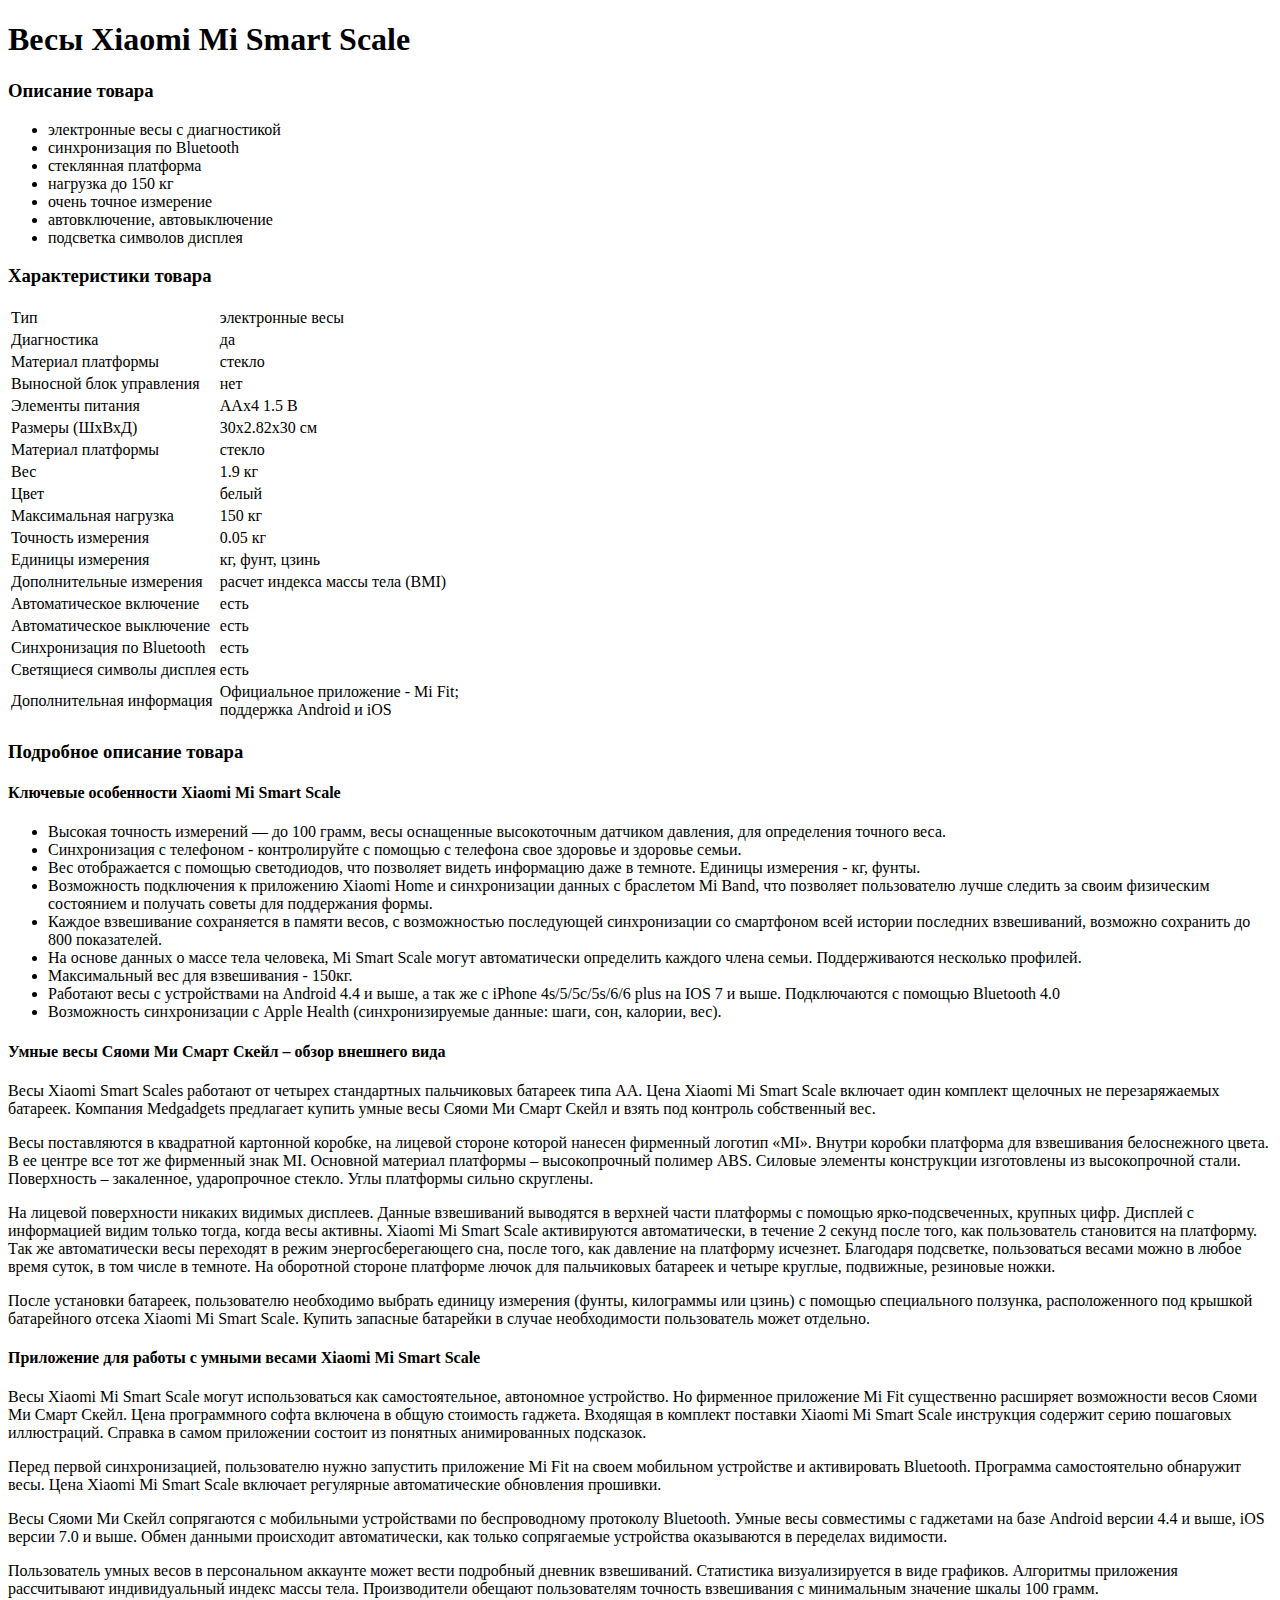
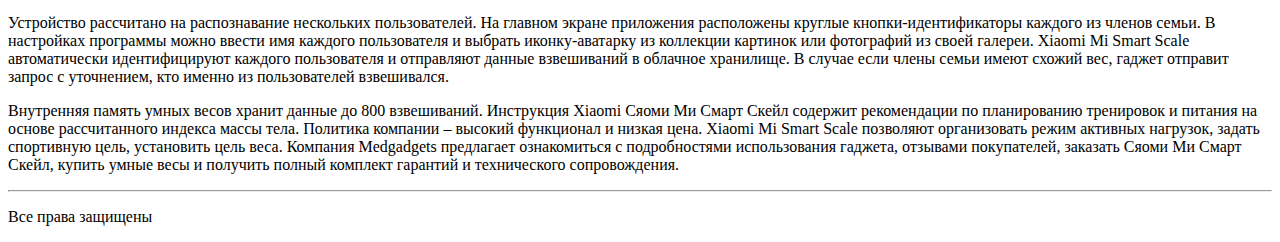
==== AlexanderTugunov/index.html @ 9bcf8fa0 "lesson01 homework - добавлено достаточное для сдачи задание" ====
<!DOCTYPE html>
<html lang="en">

<head>
    <meta charset="UTF-8">
    <title>Весы Xiaomi Mi Smart Scale</title>
</head>

<body>
    <h1>Весы Xiaomi Mi Smart Scale</h1>
    <h3>Описание товара</h3>
    <p>
        <ul>
            <li>электронные весы с диагностикой</li>
            <li>синхронизация по Bluetooth</li>
            <li>стеклянная платформа</li>
            <li>нагрузка до 150 кг</li>
            <li>очень точное измерение</li>
            <li>автовключение, автовыключение</li>
            <li>подсветка символов дисплея</li>
        </ul>
        <h3>Характеристики товара</h3>
        <p>
            <table>
                <tr>
                    <td>Тип</td>
                    <td>электронные весы</td>
                </tr>
                <tr>
                    <td>Диагностика</td>
                    <td>да</td>
                </tr>
                <tr>
                    <td>Материал платформы</td>
                    <td>стекло</td>
                </tr>
                <tr>
                    <td>Выносной блок управления</td>
                    <td>нет</td>
                </tr>
                <tr>
                    <td>Элементы питания</td>
                    <td>AAx4 1.5 В</td>
                </tr>
                <tr>
                    <td>Размеры (ШхВхД)</td>
                    <td>30x2.82x30 см</td>
                </tr>
                <tr>
                    <td>Материал платформы</td>
                    <td>стекло</td>
                </tr>
                <tr>
                    <td>Вес</td>
                    <td>1.9 кг</td>
                </tr>
                <tr>
                    <td>Цвет</td>
                    <td>белый</td>
                </tr>
                <tr>
                    <td>Максимальная нагрузка</td>
                    <td>150 кг</td>
                </tr>
                <tr>
                    <td>Точность измерения</td>
                    <td>0.05 кг</td>
                </tr>
                <tr>
                    <td>Единицы измерения</td>
                    <td>кг, фунт, цзинь</td>
                </tr>
                <tr>
                    <td>Дополнительные измерения</td>
                    <td>расчет индекса массы тела (BMI)</td>
                </tr>
                <tr>
                    <td>Автоматическое включение</td>
                    <td>есть</td>
                </tr>
                <tr>
                    <td>Автоматическое выключение</td>
                    <td>есть</td>
                </tr>
                <tr>
                    <td>Синхронизация по Bluetooth</td>
                    <td>есть</td>
                </tr>
                 <tr>
                    <td>Светящиеся символы дисплея</td>
                    <td>есть</td>
                </tr>
                <tr>
                    <td>Дополнительная информация</td>
                    <td>Официальное приложение - Mi Fit;<br> поддержка Android и iOS</td>
                </tr>




            </table>

            <h3>Подробное описание товара</h3>
            <h4>Ключевые особенности Xiaomi Mi Smart Scale</h4>
            <p>
                <ul>
                    <li>Высокая точность измерений — до 100 грамм, весы оснащенные высокоточным датчиком давления, для определения точного веса.</li>
                    <li>Синхронизация с телефоном - контролируйте с помощью с телефона свое здоровье и здоровье семьи. </li>
                    <li>Вес отображается с помощью светодиодов, что позволяет видеть информацию даже в темноте. Единицы измерения - кг, фунты.</li>
                    <li>Возможность подключения к приложению Xiaomi Home и синхронизации данных с браслетом Mi Band, что позволяет пользователю лучше следить за своим физическим состоянием и получать советы для поддержания формы.</li>
                    <li>Каждое взвешивание сохраняется в памяти весов, с возможностью последующей синхронизации со смартфоном всей истории последних взвешиваний, возможно сохранить до 800 показателей.</li>
                    <li>На основе данных о массе тела человека, Mi Smart Scale могут автоматически определить каждого члена семьи. Поддерживаются несколько профилей.</li>
                    <li>Максимальный вес для взвешивания - 150кг.</li>
                    <li>Работают весы с устройствами на Android 4.4 и выше, а так же с iPhone 4s/5/5c/5s/6/6 plus на IOS 7 и выше. Подключаются с помощью Bluetooth 4.0</li>
                    <li>Возможность синхронизации с Apple Health (синхронизируемые данные: шаги, сон, калории, вес).</li>
                </ul>
            </p>
            <h4>Умные весы Сяоми Ми Смарт Скейл – обзор внешнего вида</h4>
            <p>Весы Xiaomi Smart Scales работают от четырех стандартных пальчиковых батареек типа АА. Цена Xiaomi Mi Smart Scale включает один комплект щелочных не перезаряжаемых батареек. Компания Medgadgets предлагает купить умные весы Сяоми Ми Смарт Скейл и взять под контроль собственный вес.</p>

            <p>Весы поставляются в квадратной картонной коробке, на лицевой стороне которой нанесен фирменный логотип «MI». Внутри коробки платформа для взвешивания белоснежного цвета. В ее центре все тот же фирменный знак MI. Основной материал платформы – высокопрочный полимер ABS. Силовые элементы конструкции изготовлены из высокопрочной стали. Поверхность – закаленное, ударопрочное стекло. Углы платформы сильно скруглены.</p>

            <p>На лицевой поверхности никаких видимых дисплеев. Данные взвешиваний выводятся в верхней части платформы с помощью ярко-подсвеченных, крупных цифр. Дисплей с информацией видим только тогда, когда весы активны. Xiaomi Mi Smart Scale активируются автоматически, в течение 2 секунд после того, как пользователь становится на платформу. Так же автоматически весы переходят в режим энергосберегающего сна, после того, как давление на платформу исчезнет. Благодаря подсветке, пользоваться весами можно в любое время суток, в том числе в темноте. На оборотной стороне платформе лючок для пальчиковых батареек и четыре круглые, подвижные, резиновые ножки.</p>
            
            <p>После установки батареек, пользователю необходимо выбрать единицу измерения (фунты, килограммы или цзинь) с помощью специального ползунка, расположенного под крышкой батарейного отсека Xiaomi Mi Smart Scale. Купить запасные батарейки в случае необходимости пользователь может отдельно. </p>
            
            <h4>Приложение для работы с умными весами Xiaomi Mi Smart Scale</h4>
            
            <p>Весы Xiaomi Mi Smart Scale могут использоваться как самостоятельное, автономное устройство. Но фирменное приложение Mi Fit существенно расширяет возможности весов Сяоми Ми Смарт Скейл. Цена программного софта включена в общую стоимость гаджета. Входящая в комплект поставки Xiaomi Mi Smart Scale инструкция содержит серию пошаговых иллюстраций. Справка в самом приложении состоит из понятных анимированных подсказок. </p>
            
            <p>Перед первой синхронизацией, пользователю нужно запустить приложение Mi Fit на своем мобильном устройстве и активировать Bluetooth. Программа самостоятельно обнаружит весы. Цена Xiaomi Mi Smart Scale включает регулярные автоматические обновления прошивки. </p>
            
            <p>Весы Сяоми Ми Скейл сопрягаются с мобильными устройствами по беспроводному протоколу Bluetooth. Умные весы совместимы с гаджетами на базе Android версии 4.4 и выше, iOS версии 7.0 и выше. Обмен данными происходит автоматически, как только сопрягаемые устройства оказываются в переделах видимости.</p>
            
            <p>Пользователь умных весов в персональном аккаунте может вести подробный дневник взвешиваний. Статистика визуализируется в виде графиков. Алгоритмы приложения рассчитывают индивидуальный индекс массы тела. Производители обещают пользователям точность взвешивания с минимальным значение шкалы 100 грамм.</p>
            
            <p>Устройство рассчитано на распознавание нескольких пользователей. На главном экране приложения расположены круглые кнопки-идентификаторы каждого из членов семьи. В настройках программы можно ввести имя каждого пользователя и выбрать иконку-аватарку из коллекции картинок или фотографий из своей галереи. Xiaomi Mi Smart Scale автоматически идентифицируют каждого пользователя и отправляют данные взвешиваний в облачное хранилище. В случае если члены семьи имеют схожий вес, гаджет отправит запрос с уточнением, кто именно из пользователей взвешивался.</p>
            
            <p>Внутренняя память умных весов хранит данные до 800 взвешиваний. Инструкция Xiaomi Сяоми Ми Смарт Скейл содержит рекомендации по планированию тренировок и питания на основе рассчитанного индекса массы тела. Политика компании – высокий функционал и низкая цена. Xiaomi Mi Smart Scale позволяют организовать режим активных нагрузок, задать спортивную цель, установить цель веса. Компания Medgadgets предлагает ознакомиться с подробностями использования гаджета, отзывами покупателей, заказать Сяоми Ми Смарт Скейл, купить умные весы и получить полный комплект гарантий и технического сопровождения.</p>


            <footer>
                <hr>
                <p>Все права защищены</p>
            </footer>
</body>

</html>
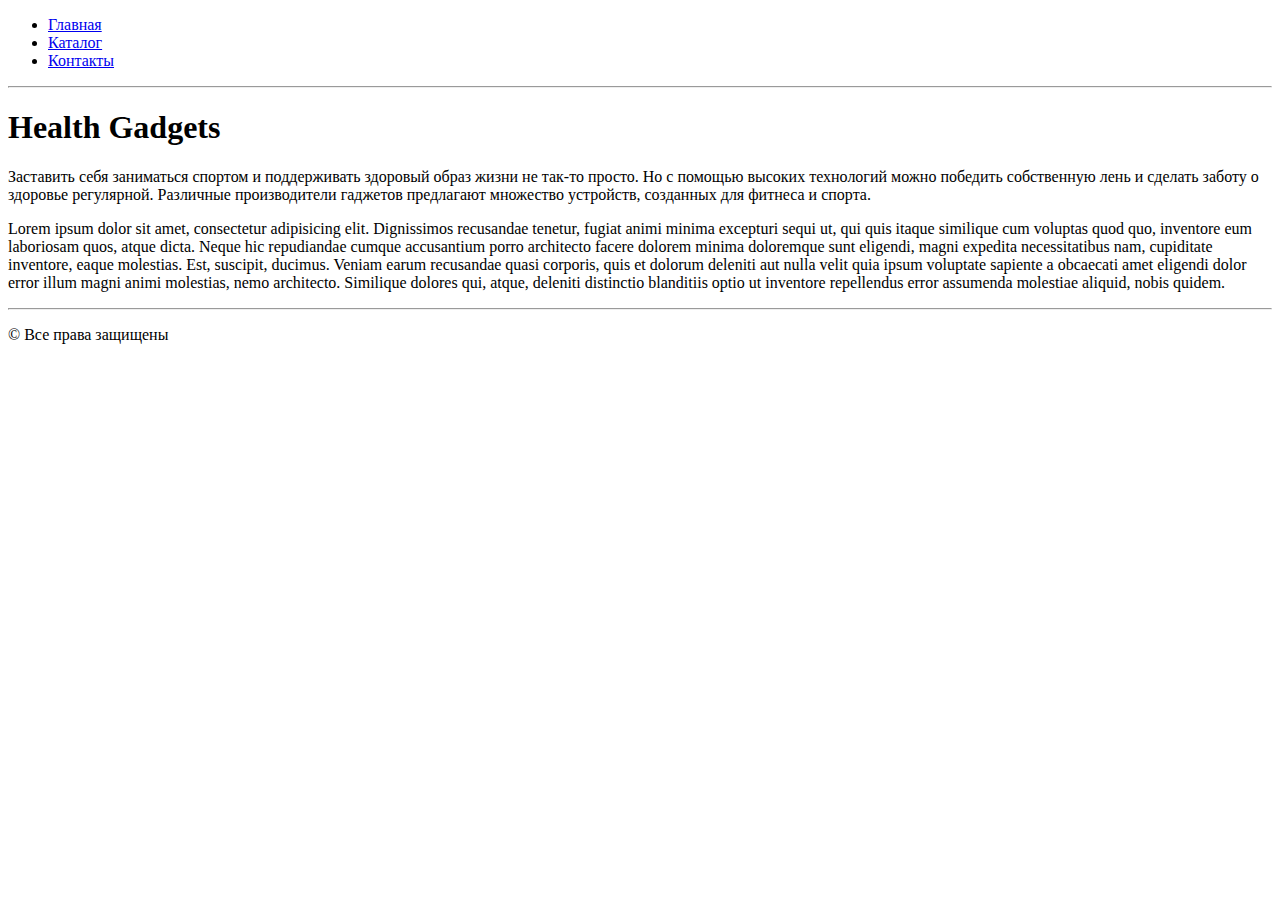
==== commit bdbf68b4: "Добавлены заготовки страниц для lesson02" ====
--- a/AlexanderTugunov/index.html
+++ b/AlexanderTugunov/index.html
@@ -3,146 +3,26 @@
 
 <head>
     <meta charset="UTF-8">
-    <title>Весы Xiaomi Mi Smart Scale</title>
+    <title>Главная</title>
 </head>
 
 <body>
-    <h1>Весы Xiaomi Mi Smart Scale</h1>
-    <h3>Описание товара</h3>
-    <p>
-        <ul>
-            <li>электронные весы с диагностикой</li>
-            <li>синхронизация по Bluetooth</li>
-            <li>стеклянная платформа</li>
-            <li>нагрузка до 150 кг</li>
-            <li>очень точное измерение</li>
-            <li>автовключение, автовыключение</li>
-            <li>подсветка символов дисплея</li>
-        </ul>
-        <h3>Характеристики товара</h3>
-        <p>
-            <table>
-                <tr>
-                    <td>Тип</td>
-                    <td>электронные весы</td>
-                </tr>
-                <tr>
-                    <td>Диагностика</td>
-                    <td>да</td>
-                </tr>
-                <tr>
-                    <td>Материал платформы</td>
-                    <td>стекло</td>
-                </tr>
-                <tr>
-                    <td>Выносной блок управления</td>
-                    <td>нет</td>
-                </tr>
-                <tr>
-                    <td>Элементы питания</td>
-                    <td>AAx4 1.5 В</td>
-                </tr>
-                <tr>
-                    <td>Размеры (ШхВхД)</td>
-                    <td>30x2.82x30 см</td>
-                </tr>
-                <tr>
-                    <td>Материал платформы</td>
-                    <td>стекло</td>
-                </tr>
-                <tr>
-                    <td>Вес</td>
-                    <td>1.9 кг</td>
-                </tr>
-                <tr>
-                    <td>Цвет</td>
-                    <td>белый</td>
-                </tr>
-                <tr>
-                    <td>Максимальная нагрузка</td>
-                    <td>150 кг</td>
-                </tr>
-                <tr>
-                    <td>Точность измерения</td>
-                    <td>0.05 кг</td>
-                </tr>
-                <tr>
-                    <td>Единицы измерения</td>
-                    <td>кг, фунт, цзинь</td>
-                </tr>
-                <tr>
-                    <td>Дополнительные измерения</td>
-                    <td>расчет индекса массы тела (BMI)</td>
-                </tr>
-                <tr>
-                    <td>Автоматическое включение</td>
-                    <td>есть</td>
-                </tr>
-                <tr>
-                    <td>Автоматическое выключение</td>
-                    <td>есть</td>
-                </tr>
-                <tr>
-                    <td>Синхронизация по Bluetooth</td>
-                    <td>есть</td>
-                </tr>
-                 <tr>
-                    <td>Светящиеся символы дисплея</td>
-                    <td>есть</td>
-                </tr>
-                <tr>
-                    <td>Дополнительная информация</td>
-                    <td>Официальное приложение - Mi Fit;<br> поддержка Android и iOS</td>
-                </tr>
-
-
-
-
-            </table>
-
-            <h3>Подробное описание товара</h3>
-            <h4>Ключевые особенности Xiaomi Mi Smart Scale</h4>
-            <p>
-                <ul>
-                    <li>Высокая точность измерений — до 100 грамм, весы оснащенные высокоточным датчиком давления, для определения точного веса.</li>
-                    <li>Синхронизация с телефоном - контролируйте с помощью с телефона свое здоровье и здоровье семьи. </li>
-                    <li>Вес отображается с помощью светодиодов, что позволяет видеть информацию даже в темноте. Единицы измерения - кг, фунты.</li>
-                    <li>Возможность подключения к приложению Xiaomi Home и синхронизации данных с браслетом Mi Band, что позволяет пользователю лучше следить за своим физическим состоянием и получать советы для поддержания формы.</li>
-                    <li>Каждое взвешивание сохраняется в памяти весов, с возможностью последующей синхронизации со смартфоном всей истории последних взвешиваний, возможно сохранить до 800 показателей.</li>
-                    <li>На основе данных о массе тела человека, Mi Smart Scale могут автоматически определить каждого члена семьи. Поддерживаются несколько профилей.</li>
-                    <li>Максимальный вес для взвешивания - 150кг.</li>
-                    <li>Работают весы с устройствами на Android 4.4 и выше, а так же с iPhone 4s/5/5c/5s/6/6 plus на IOS 7 и выше. Подключаются с помощью Bluetooth 4.0</li>
-                    <li>Возможность синхронизации с Apple Health (синхронизируемые данные: шаги, сон, калории, вес).</li>
-                </ul>
-            </p>
-            <h4>Умные весы Сяоми Ми Смарт Скейл – обзор внешнего вида</h4>
-            <p>Весы Xiaomi Smart Scales работают от четырех стандартных пальчиковых батареек типа АА. Цена Xiaomi Mi Smart Scale включает один комплект щелочных не перезаряжаемых батареек. Компания Medgadgets предлагает купить умные весы Сяоми Ми Смарт Скейл и взять под контроль собственный вес.</p>
-
-            <p>Весы поставляются в квадратной картонной коробке, на лицевой стороне которой нанесен фирменный логотип «MI». Внутри коробки платформа для взвешивания белоснежного цвета. В ее центре все тот же фирменный знак MI. Основной материал платформы – высокопрочный полимер ABS. Силовые элементы конструкции изготовлены из высокопрочной стали. Поверхность – закаленное, ударопрочное стекло. Углы платформы сильно скруглены.</p>
-
-            <p>На лицевой поверхности никаких видимых дисплеев. Данные взвешиваний выводятся в верхней части платформы с помощью ярко-подсвеченных, крупных цифр. Дисплей с информацией видим только тогда, когда весы активны. Xiaomi Mi Smart Scale активируются автоматически, в течение 2 секунд после того, как пользователь становится на платформу. Так же автоматически весы переходят в режим энергосберегающего сна, после того, как давление на платформу исчезнет. Благодаря подсветке, пользоваться весами можно в любое время суток, в том числе в темноте. На оборотной стороне платформе лючок для пальчиковых батареек и четыре круглые, подвижные, резиновые ножки.</p>
-            
-            <p>После установки батареек, пользователю необходимо выбрать единицу измерения (фунты, килограммы или цзинь) с помощью специального ползунка, расположенного под крышкой батарейного отсека Xiaomi Mi Smart Scale. Купить запасные батарейки в случае необходимости пользователь может отдельно. </p>
-            
-            <h4>Приложение для работы с умными весами Xiaomi Mi Smart Scale</h4>
-            
-            <p>Весы Xiaomi Mi Smart Scale могут использоваться как самостоятельное, автономное устройство. Но фирменное приложение Mi Fit существенно расширяет возможности весов Сяоми Ми Смарт Скейл. Цена программного софта включена в общую стоимость гаджета. Входящая в комплект поставки Xiaomi Mi Smart Scale инструкция содержит серию пошаговых иллюстраций. Справка в самом приложении состоит из понятных анимированных подсказок. </p>
-            
-            <p>Перед первой синхронизацией, пользователю нужно запустить приложение Mi Fit на своем мобильном устройстве и активировать Bluetooth. Программа самостоятельно обнаружит весы. Цена Xiaomi Mi Smart Scale включает регулярные автоматические обновления прошивки. </p>
-            
-            <p>Весы Сяоми Ми Скейл сопрягаются с мобильными устройствами по беспроводному протоколу Bluetooth. Умные весы совместимы с гаджетами на базе Android версии 4.4 и выше, iOS версии 7.0 и выше. Обмен данными происходит автоматически, как только сопрягаемые устройства оказываются в переделах видимости.</p>
-            
-            <p>Пользователь умных весов в персональном аккаунте может вести подробный дневник взвешиваний. Статистика визуализируется в виде графиков. Алгоритмы приложения рассчитывают индивидуальный индекс массы тела. Производители обещают пользователям точность взвешивания с минимальным значение шкалы 100 грамм.</p>
-            
-            <p>Устройство рассчитано на распознавание нескольких пользователей. На главном экране приложения расположены круглые кнопки-идентификаторы каждого из членов семьи. В настройках программы можно ввести имя каждого пользователя и выбрать иконку-аватарку из коллекции картинок или фотографий из своей галереи. Xiaomi Mi Smart Scale автоматически идентифицируют каждого пользователя и отправляют данные взвешиваний в облачное хранилище. В случае если члены семьи имеют схожий вес, гаджет отправит запрос с уточнением, кто именно из пользователей взвешивался.</p>
-            
-            <p>Внутренняя память умных весов хранит данные до 800 взвешиваний. Инструкция Xiaomi Сяоми Ми Смарт Скейл содержит рекомендации по планированию тренировок и питания на основе рассчитанного индекса массы тела. Политика компании – высокий функционал и низкая цена. Xiaomi Mi Smart Scale позволяют организовать режим активных нагрузок, задать спортивную цель, установить цель веса. Компания Medgadgets предлагает ознакомиться с подробностями использования гаджета, отзывами покупателей, заказать Сяоми Ми Смарт Скейл, купить умные весы и получить полный комплект гарантий и технического сопровождения.</p>
-
-
-            <footer>
-                <hr>
-                <p>Все права защищены</p>
-            </footer>
+   <header>
+       <ul>
+        <li><a href="index.html">Главная</a></li>
+        <li><a href="catalog.html">Каталог</a></li>
+        <li><a href="contacts.html">Контакты</a></li>
+    </ul>
+    <hr>
+   </header>
+    
+    <h1>Health Gadgets</h1>
+    <p>Заставить себя заниматься спортом и поддерживать здоровый образ жизни не так-то просто. Но с помощью высоких технологий можно победить собственную лень и сделать заботу о здоровье регулярной. Различные производители гаджетов предлагают множество устройств, созданных для фитнеса и спорта.</p>
+    <p>Lorem ipsum dolor sit amet, consectetur adipisicing elit. Dignissimos recusandae tenetur, fugiat animi minima excepturi sequi ut, qui quis itaque similique cum voluptas quod quo, inventore eum laboriosam quos, atque dicta. Neque hic repudiandae cumque accusantium porro architecto facere dolorem minima doloremque sunt eligendi, magni expedita necessitatibus nam, cupiditate inventore, eaque molestias. Est, suscipit, ducimus. Veniam earum recusandae quasi corporis, quis et dolorum deleniti aut nulla velit quia ipsum voluptate sapiente a obcaecati amet eligendi dolor error illum magni animi molestias, nemo architecto. Similique dolores qui, atque, deleniti distinctio blanditiis optio ut inventore repellendus error assumenda molestiae aliquid, nobis quidem.</p>
+    <footer>
+        <hr>
+        <p>&copy; Все права защищены</p>
+    </footer>
 </body>
 
-</html>+</html>
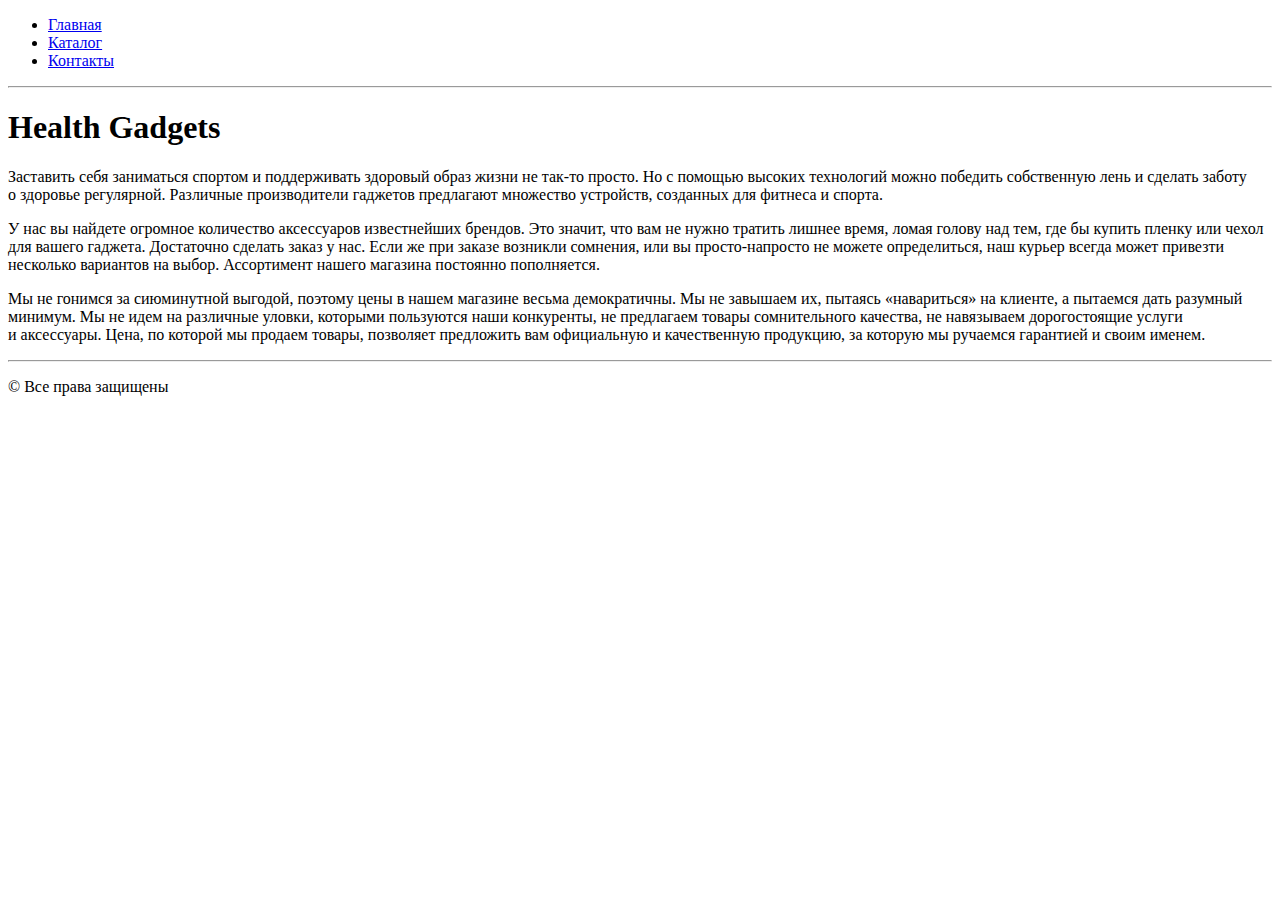
==== commit cec59071: "Утренние правки проекта lesson02 под ТЗ" ====
--- a/AlexanderTugunov/index.html
+++ b/AlexanderTugunov/index.html
@@ -2,27 +2,28 @@
 <html lang="en">
 
 <head>
-    <meta charset="UTF-8">
-    <title>Главная</title>
+<meta charset="UTF-8">
+<title>Главная</title>
 </head>
 
 <body>
-   <header>
-       <ul>
-        <li><a href="index.html">Главная</a></li>
-        <li><a href="catalog.html">Каталог</a></li>
-        <li><a href="contacts.html">Контакты</a></li>
-    </ul>
-    <hr>
-   </header>
-    
-    <h1>Health Gadgets</h1>
-    <p>Заставить себя заниматься спортом и поддерживать здоровый образ жизни не так-то просто. Но с помощью высоких технологий можно победить собственную лень и сделать заботу о здоровье регулярной. Различные производители гаджетов предлагают множество устройств, созданных для фитнеса и спорта.</p>
-    <p>Lorem ipsum dolor sit amet, consectetur adipisicing elit. Dignissimos recusandae tenetur, fugiat animi minima excepturi sequi ut, qui quis itaque similique cum voluptas quod quo, inventore eum laboriosam quos, atque dicta. Neque hic repudiandae cumque accusantium porro architecto facere dolorem minima doloremque sunt eligendi, magni expedita necessitatibus nam, cupiditate inventore, eaque molestias. Est, suscipit, ducimus. Veniam earum recusandae quasi corporis, quis et dolorum deleniti aut nulla velit quia ipsum voluptate sapiente a obcaecati amet eligendi dolor error illum magni animi molestias, nemo architecto. Similique dolores qui, atque, deleniti distinctio blanditiis optio ut inventore repellendus error assumenda molestiae aliquid, nobis quidem.</p>
-    <footer>
-        <hr>
-        <p>&copy; Все права защищены</p>
-    </footer>
+<header>
+<ul>
+<li><a href="index.html">Главная</a></li>
+<li><a href="catalog.html">Каталог</a></li>
+<li><a href="contacts.html">Контакты</a></li>
+</ul>
+<hr>
+</header>
+
+<h1>Health Gadgets</h1>
+<p>Заставить себя заниматься спортом и&nbsp;поддерживать здоровый образ жизни не&nbsp;так-то просто. Но&nbsp;с&nbsp;помощью высоких технологий можно победить собственную лень и&nbsp;сделать заботу о&nbsp;здоровье регулярной. Различные производители гаджетов предлагают множество устройств, созданных для фитнеса и&nbsp;спорта.</p>
+<p>У&nbsp;нас вы&nbsp;найдете огромное количество аксессуаров известнейших брендов. Это значит, что вам не&nbsp;нужно тратить лишнее время, ломая голову над тем, где&nbsp;бы купить пленку или чехол для вашего гаджета. Достаточно сделать заказ у&nbsp;нас. Если&nbsp;же при заказе возникли сомнения, или вы&nbsp;просто-напросто не&nbsp;можете определиться, наш курьер всегда может привезти несколько вариантов на&nbsp;выбор. Ассортимент нашего магазина постоянно пополняется.</p>
+<p>Мы&nbsp;не&nbsp;гонимся за&nbsp;сиюминутной выгодой, поэтому цены в&nbsp;нашем магазине весьма демократичны. Мы&nbsp;не&nbsp;завышаем&nbsp;их, пытаясь &laquo;навариться&raquo; на&nbsp;клиенте, а&nbsp;пытаемся дать разумный минимум. Мы&nbsp;не&nbsp;идем на&nbsp;различные уловки, которыми пользуются наши конкуренты, не&nbsp;предлагаем товары сомнительного качества, не&nbsp;навязываем дорогостоящие услуги и&nbsp;аксессуары. Цена, по&nbsp;которой мы&nbsp;продаем товары, позволяет предложить вам официальную и&nbsp;качественную продукцию, за&nbsp;которую мы&nbsp;ручаемся гарантией и&nbsp;своим именем.</p>
+<footer>
+<hr>
+<p>&copy;&nbsp;Все права защищены</p>
+</footer>
 </body>
 
-</html>
+</html>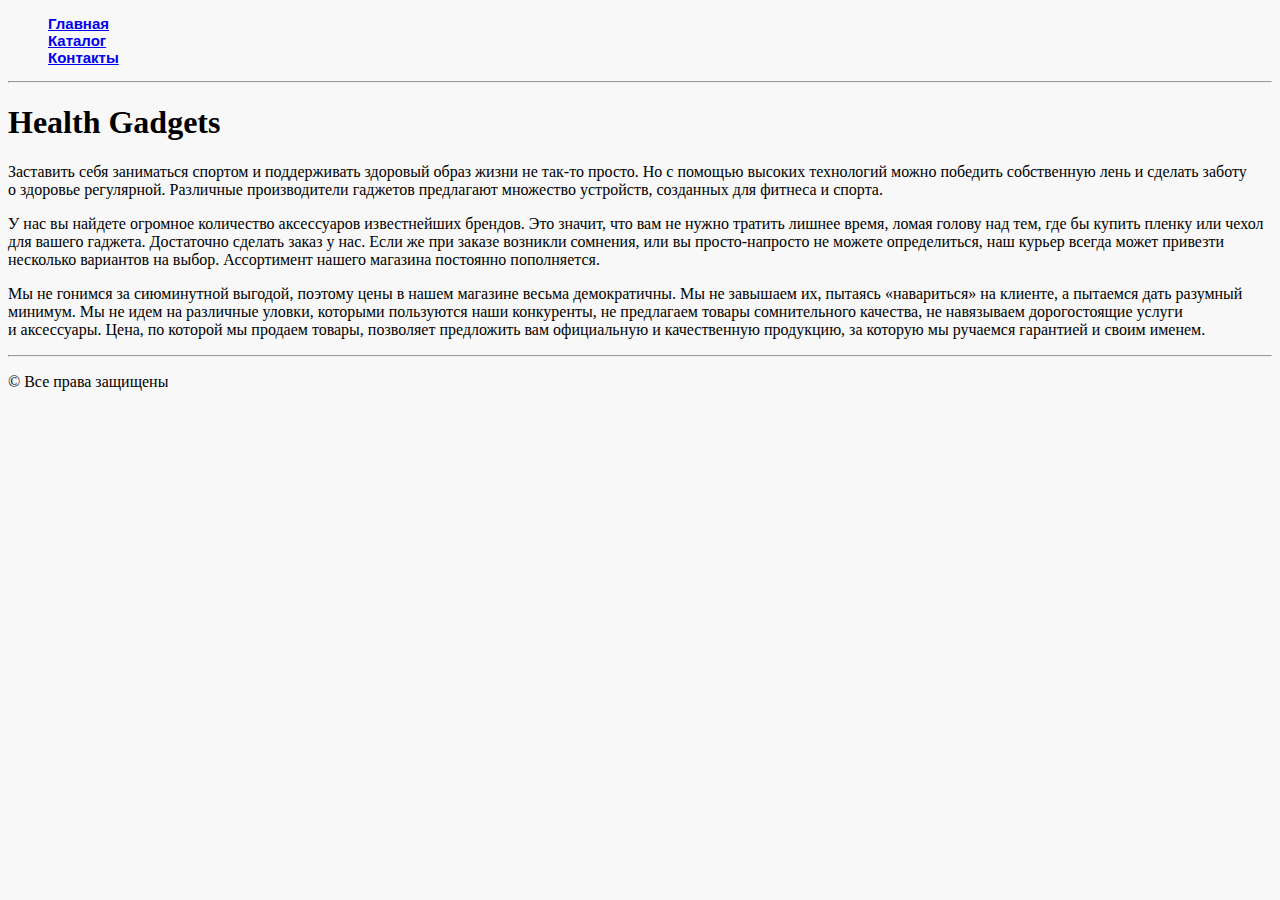
==== commit ca20eef0: "Версия для сдачи ДЗ lesson03" ====
--- a/AlexanderTugunov/index.html
+++ b/AlexanderTugunov/index.html
@@ -4,6 +4,7 @@
 <head>
 <meta charset="UTF-8">
 <title>Главная</title>
+<link rel="stylesheet" href="style.css">
 </head>
 
 <body>
--- a/AlexanderTugunov/style.css
+++ b/AlexanderTugunov/style.css
@@ -0,0 +1,104 @@
+/*https://jsfiddle.net/59k71vLc/19/*/
+
+/*2*/
+body {
+    background-color: #f8f8f8;
+}
+/*3a*/
+header {
+    color: navy;
+    font-size: 15px;
+    font-family: sans-serif;
+    font-weight: bold;
+}
+/*3b - убрать в меню сайта маркеры списка*/
+header > ul {
+    list-style-type: none;
+}
+/*4a - настройки заголовков на странице товара*/
+.product h3{
+    color: black;
+    font-size: 18px;
+    font-weight: 400;
+    background-color: #eaeaea;
+}
+/*4b - настройки текста краткого описания товара*/
+.short_description p, .short_description ul{
+    color: #707070;
+    font-size: 14px;
+    font-style: italic;
+    line-height: 16px;
+}
+/*4c - настройки текста полного описания товара*/
+.long_description p, .long_description ul{
+    color:#484343;
+    font-size: 16px;
+    font-weight: 400;
+    line-height: 24px;
+    text-align: left;
+}
+/*4d - настройки списка в разделе Характеристики товара*/
+.charact ul{
+    font-family: sans-serif;
+    list-style-image: url(images/defmix_1157.png);
+    font-size: 14px;
+
+}
+/*5  настройки страницы Контакты и полей ввода*/
+/*5а - значения ширины и высоты полей ввода*/
+input {
+    width: 300px;
+    height:20px;
+}
+
+textarea {
+    width: 40%;
+}
+button{
+    width: 10%;
+    font-weight: bold
+}
+
+/*5b - стили для текста внутри полей input*/
+input[type="text"], input[type="email"], textarea {
+    font-family: sans-serif;
+    font-size: 20px;
+    color: darkblue;
+}
+/*6*/
+
+/*7*/
+.cat img[alt]{
+    width: 20%;
+}
+
+.product img{
+    width: 30%;
+    border-color: darkgray
+        ;
+    border-style: double;
+    border-width: (3px 3px);
+}
+
+/*
+h2 {
+    color: brown;
+}
+h3 {
+    color: green;
+*/
+/*обращение к классу*/
+/*
+.heading {
+    background-color: #ccc;
+}
+.text {
+    font-size: 24px;
+}
+5a
+input[type="text"]{
+    width: 150px;
+    height:15px;
+    color: blueviolet;
+    font-size: : 20px;
+}*/
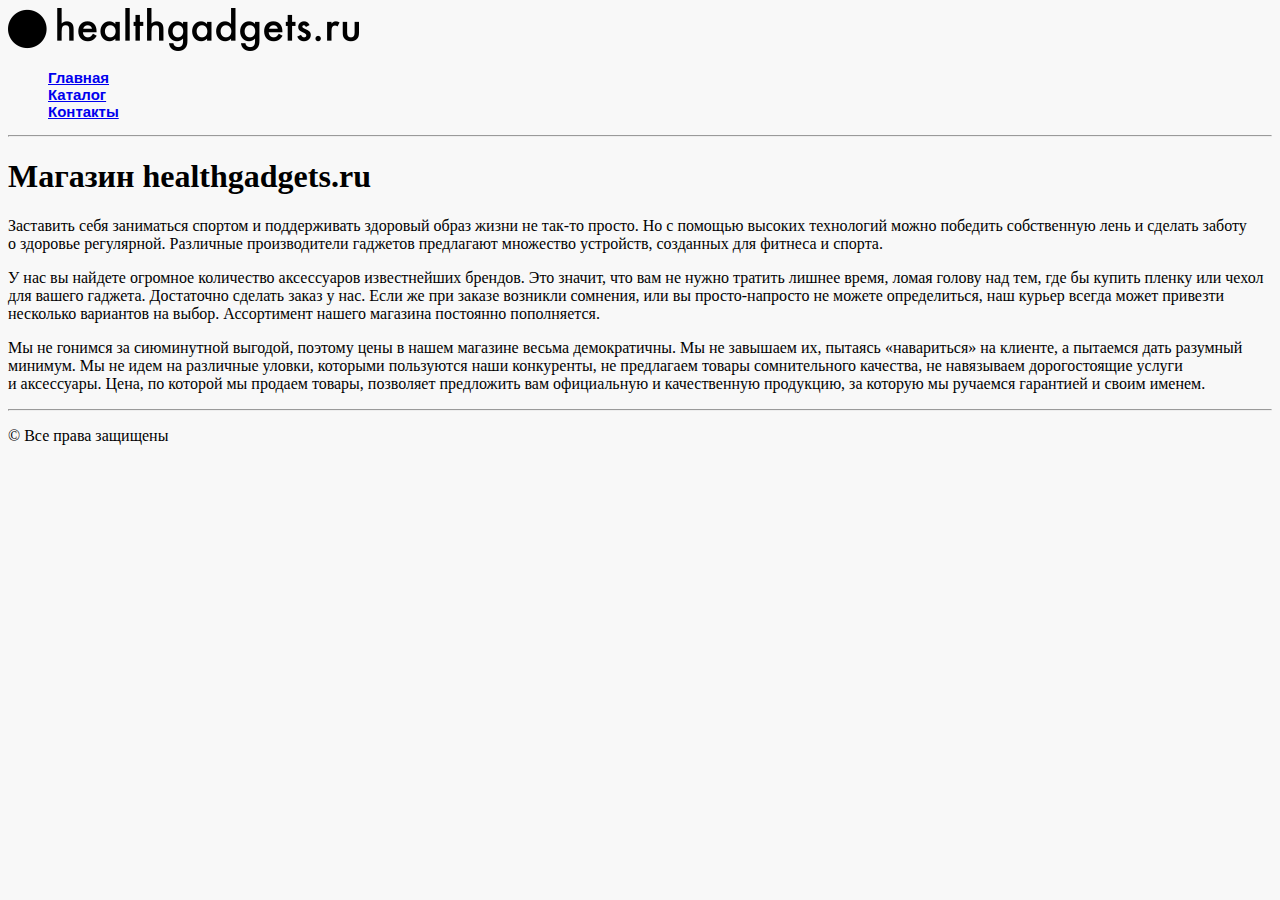
==== commit 2aff1c81: "Добавлены новые вещи из домашнего задания к уроку 04." ====
--- a/AlexanderTugunov/index.html
+++ b/AlexanderTugunov/index.html
@@ -2,29 +2,31 @@
 <html lang="en">
 
 <head>
-<meta charset="UTF-8">
-<title>Главная</title>
-<link rel="stylesheet" href="style.css">
+    <meta charset="UTF-8">
+    <title>Главная</title>
+    <link rel="stylesheet" href="style.css">
 </head>
 
 <body>
-<header>
-<ul>
-<li><a href="index.html">Главная</a></li>
-<li><a href="catalog.html">Каталог</a></li>
-<li><a href="contacts.html">Контакты</a></li>
-</ul>
-<hr>
-</header>
+    <div class="header">
+        <img src="images/healthgadgets_logo.png" alt="healthgadgets.ru"><br>
+        <ul>
+            <li><a href="index.html">Главная</a></li>
+            <li><a href="catalog.html">Каталог</a></li>
+            <li><a href="contacts.html">Контакты</a></li>
+        </ul>
+        <hr>
+    </div>
 
-<h1>Health Gadgets</h1>
-<p>Заставить себя заниматься спортом и&nbsp;поддерживать здоровый образ жизни не&nbsp;так-то просто. Но&nbsp;с&nbsp;помощью высоких технологий можно победить собственную лень и&nbsp;сделать заботу о&nbsp;здоровье регулярной. Различные производители гаджетов предлагают множество устройств, созданных для фитнеса и&nbsp;спорта.</p>
-<p>У&nbsp;нас вы&nbsp;найдете огромное количество аксессуаров известнейших брендов. Это значит, что вам не&nbsp;нужно тратить лишнее время, ломая голову над тем, где&nbsp;бы купить пленку или чехол для вашего гаджета. Достаточно сделать заказ у&nbsp;нас. Если&nbsp;же при заказе возникли сомнения, или вы&nbsp;просто-напросто не&nbsp;можете определиться, наш курьер всегда может привезти несколько вариантов на&nbsp;выбор. Ассортимент нашего магазина постоянно пополняется.</p>
-<p>Мы&nbsp;не&nbsp;гонимся за&nbsp;сиюминутной выгодой, поэтому цены в&nbsp;нашем магазине весьма демократичны. Мы&nbsp;не&nbsp;завышаем&nbsp;их, пытаясь &laquo;навариться&raquo; на&nbsp;клиенте, а&nbsp;пытаемся дать разумный минимум. Мы&nbsp;не&nbsp;идем на&nbsp;различные уловки, которыми пользуются наши конкуренты, не&nbsp;предлагаем товары сомнительного качества, не&nbsp;навязываем дорогостоящие услуги и&nbsp;аксессуары. Цена, по&nbsp;которой мы&nbsp;продаем товары, позволяет предложить вам официальную и&nbsp;качественную продукцию, за&nbsp;которую мы&nbsp;ручаемся гарантией и&nbsp;своим именем.</p>
-<footer>
-<hr>
-<p>&copy;&nbsp;Все права защищены</p>
-</footer>
+    <h1>Магазин healthgadgets.ru</h1>
+    <p>Заставить себя заниматься спортом и&nbsp;поддерживать здоровый образ жизни не&nbsp;так-то просто. Но&nbsp;с&nbsp;помощью высоких технологий можно победить собственную лень и&nbsp;сделать заботу о&nbsp;здоровье регулярной. Различные производители гаджетов предлагают множество устройств, созданных для фитнеса и&nbsp;спорта.</p>
+    <p>У&nbsp;нас вы&nbsp;найдете огромное количество аксессуаров известнейших брендов. Это значит, что вам не&nbsp;нужно тратить лишнее время, ломая голову над тем, где&nbsp;бы купить пленку или чехол для вашего гаджета. Достаточно сделать заказ у&nbsp;нас. Если&nbsp;же при заказе возникли сомнения, или вы&nbsp;просто-напросто не&nbsp;можете определиться, наш курьер всегда может привезти несколько вариантов на&nbsp;выбор. Ассортимент нашего магазина постоянно пополняется.</p>
+    <p>Мы&nbsp;не&nbsp;гонимся за&nbsp;сиюминутной выгодой, поэтому цены в&nbsp;нашем магазине весьма демократичны. Мы&nbsp;не&nbsp;завышаем&nbsp;их, пытаясь &laquo;навариться&raquo; на&nbsp;клиенте, а&nbsp;пытаемся дать разумный минимум. Мы&nbsp;не&nbsp;идем на&nbsp;различные уловки, которыми пользуются наши конкуренты, не&nbsp;предлагаем товары сомнительного качества, не&nbsp;навязываем дорогостоящие услуги и&nbsp;аксессуары. Цена, по&nbsp;которой мы&nbsp;продаем товары, позволяет предложить вам официальную и&nbsp;качественную продукцию, за&nbsp;которую мы&nbsp;ручаемся гарантией и&nbsp;своим именем.</p>
+    <div class="footer">
+        <hr>
+        <p>&copy;&nbsp;Все права защищены</p>
+    </div>
+
 </body>
 
-</html>+</html>
--- a/AlexanderTugunov/style.css
+++ b/AlexanderTugunov/style.css
@@ -1,104 +1,124 @@
-/*https://jsfiddle.net/59k71vLc/19/*/
-
-/*2*/
 body {
     background-color: #f8f8f8;
 }
-/*3a*/
-header {
+
+.header {
     color: navy;
     font-size: 15px;
     font-family: sans-serif;
     font-weight: bold;
 }
-/*3b - убрать в меню сайта маркеры списка*/
-header > ul {
+
+.header ul {
     list-style-type: none;
 }
+
+.header a:hover{
+    color:red;
+}
+
+
 /*4a - настройки заголовков на странице товара*/
-.product h3{
+
+.product h3 {
     color: black;
     font-size: 18px;
     font-weight: 400;
     background-color: #eaeaea;
 }
+
 /*4b - настройки текста краткого описания товара*/
-.short_description p, .short_description ul{
+
+.short_description p,
+.short_description ul {
     color: #707070;
     font-size: 14px;
     font-style: italic;
     line-height: 16px;
 }
+
 /*4c - настройки текста полного описания товара*/
-.long_description p, .long_description ul{
-    color:#484343;
+
+.long_description p,
+.long_description ul {
+    color: #484343;
     font-size: 16px;
     font-weight: 400;
     line-height: 24px;
     text-align: left;
 }
+
 /*4d - настройки списка в разделе Характеристики товара*/
-.charact ul{
+
+.charact ul {
     font-family: sans-serif;
     list-style-image: url(images/defmix_1157.png);
     font-size: 14px;
 
 }
+
 /*5  настройки страницы Контакты и полей ввода*/
+
 /*5а - значения ширины и высоты полей ввода*/
+
 input {
     width: 300px;
-    height:20px;
+    height: 20px;
 }
 
 textarea {
     width: 40%;
 }
-button{
+
+button {
     width: 10%;
     font-weight: bold
 }
 
 /*5b - стили для текста внутри полей input*/
-input[type="text"], input[type="email"], textarea {
+
+input[type="text"],
+input[type="email"],
+textarea {
     font-family: sans-serif;
     font-size: 20px;
     color: darkblue;
 }
+
+input[type="email"]:focus{
+    color:aqua;
+    background-color: azure;
+}
+
+input[type="text"] {
+    text-transform: capitalize;
+}
+
+table{
+    width: 400px;
+	height: 300px;
+	border: 1px solid #000;
+	border-collapse: collapse;
+}
+td{
+    border: 1px solid #000;
+	padding-left: 10px;
+	padding-right: 10px;
+
+	text-align: center;
+}
+
 /*6*/
 
 /*7*/
-.cat img[alt]{
+
+.cat img[alt] {
     width: 20%;
 }
 
-.product img{
+.product img {
     width: 30%;
-    border-color: darkgray
-        ;
+    border-color: darkgray;
     border-style: double;
     border-width: (3px 3px);
 }
-
-/*
-h2 {
-    color: brown;
-}
-h3 {
-    color: green;
-*/
-/*обращение к классу*/
-/*
-.heading {
-    background-color: #ccc;
-}
-.text {
-    font-size: 24px;
-}
-5a
-input[type="text"]{
-    width: 150px;
-    height:15px;
-    color: blueviolet;
-    font-size: : 20px;
-}*/
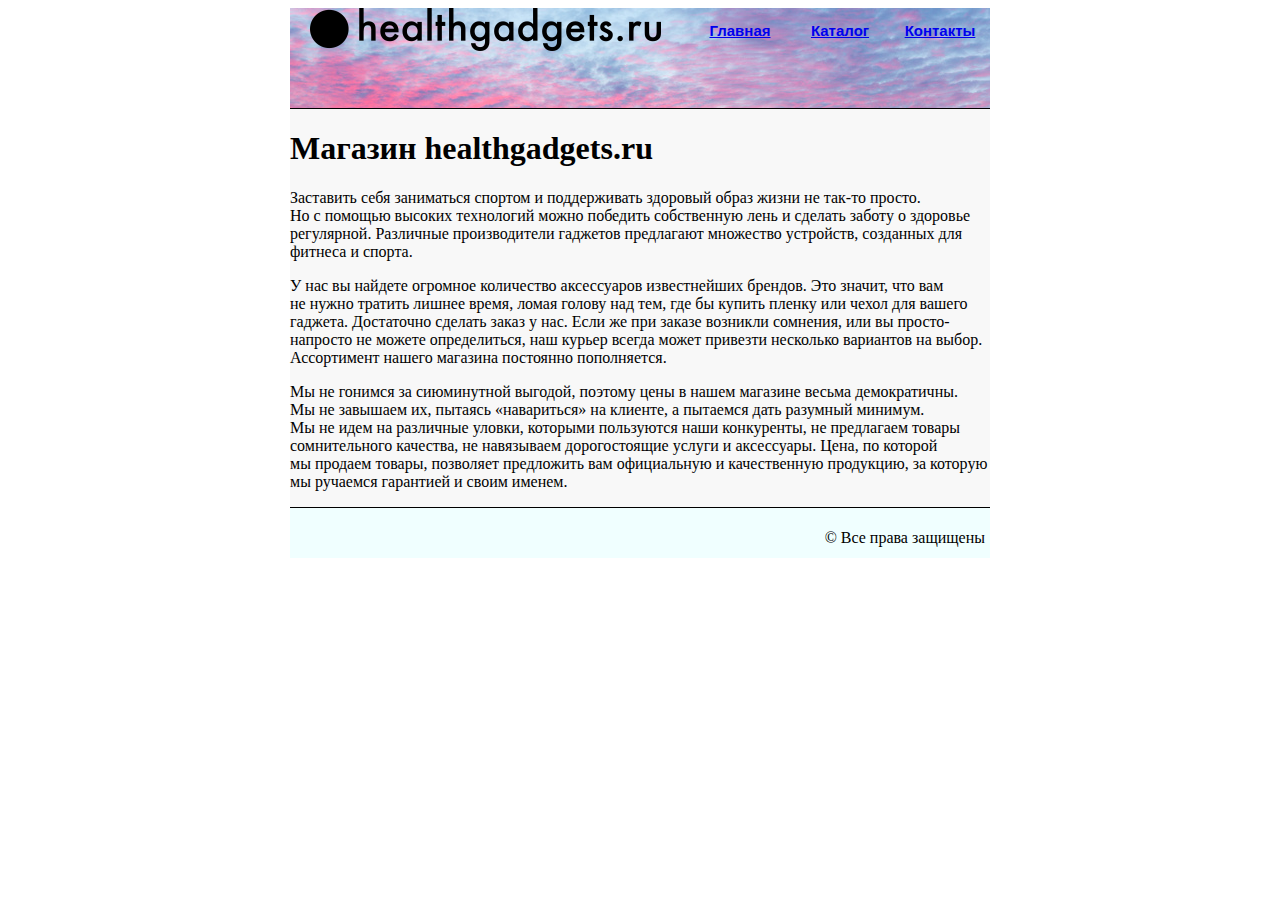
==== commit 908f420c: "добавлено домашнее задание lesson05" ====
--- a/AlexanderTugunov/index.html
+++ b/AlexanderTugunov/index.html
@@ -8,23 +8,23 @@
 </head>
 
 <body>
-    <div class="header">
-        <img src="images/healthgadgets_logo.png" alt="healthgadgets.ru"><br>
-        <ul>
-            <li><a href="index.html">Главная</a></li>
-            <li><a href="catalog.html">Каталог</a></li>
-            <li><a href="contacts.html">Контакты</a></li>
-        </ul>
-        <hr>
-    </div>
+    <div class="container">
+        <div class="header">
+            <a href="index.html" class="logo"><img src="images/healthgadgets_logo.png" alt="healthgadgets.ru"></a>
+            <ul class="menu">
+                <li><a href="index.html">Главная</a></li>
+                <li><a href="catalog.html">Каталог</a></li>
+                <li><a href="contacts.html">Контакты</a></li>
+            </ul>
+        </div>
 
-    <h1>Магазин healthgadgets.ru</h1>
-    <p>Заставить себя заниматься спортом и&nbsp;поддерживать здоровый образ жизни не&nbsp;так-то просто. Но&nbsp;с&nbsp;помощью высоких технологий можно победить собственную лень и&nbsp;сделать заботу о&nbsp;здоровье регулярной. Различные производители гаджетов предлагают множество устройств, созданных для фитнеса и&nbsp;спорта.</p>
-    <p>У&nbsp;нас вы&nbsp;найдете огромное количество аксессуаров известнейших брендов. Это значит, что вам не&nbsp;нужно тратить лишнее время, ломая голову над тем, где&nbsp;бы купить пленку или чехол для вашего гаджета. Достаточно сделать заказ у&nbsp;нас. Если&nbsp;же при заказе возникли сомнения, или вы&nbsp;просто-напросто не&nbsp;можете определиться, наш курьер всегда может привезти несколько вариантов на&nbsp;выбор. Ассортимент нашего магазина постоянно пополняется.</p>
-    <p>Мы&nbsp;не&nbsp;гонимся за&nbsp;сиюминутной выгодой, поэтому цены в&nbsp;нашем магазине весьма демократичны. Мы&nbsp;не&nbsp;завышаем&nbsp;их, пытаясь &laquo;навариться&raquo; на&nbsp;клиенте, а&nbsp;пытаемся дать разумный минимум. Мы&nbsp;не&nbsp;идем на&nbsp;различные уловки, которыми пользуются наши конкуренты, не&nbsp;предлагаем товары сомнительного качества, не&nbsp;навязываем дорогостоящие услуги и&nbsp;аксессуары. Цена, по&nbsp;которой мы&nbsp;продаем товары, позволяет предложить вам официальную и&nbsp;качественную продукцию, за&nbsp;которую мы&nbsp;ручаемся гарантией и&nbsp;своим именем.</p>
-    <div class="footer">
-        <hr>
-        <p>&copy;&nbsp;Все права защищены</p>
+        <h1>Магазин healthgadgets.ru</h1>
+        <p>Заставить себя заниматься спортом и&nbsp;поддерживать здоровый образ жизни не&nbsp;так-то просто. Но&nbsp;с&nbsp;помощью высоких технологий можно победить собственную лень и&nbsp;сделать заботу о&nbsp;здоровье регулярной. Различные производители гаджетов предлагают множество устройств, созданных для фитнеса и&nbsp;спорта.</p>
+        <p>У&nbsp;нас вы&nbsp;найдете огромное количество аксессуаров известнейших брендов. Это значит, что вам не&nbsp;нужно тратить лишнее время, ломая голову над тем, где&nbsp;бы купить пленку или чехол для вашего гаджета. Достаточно сделать заказ у&nbsp;нас. Если&nbsp;же при заказе возникли сомнения, или вы&nbsp;просто-напросто не&nbsp;можете определиться, наш курьер всегда может привезти несколько вариантов на&nbsp;выбор. Ассортимент нашего магазина постоянно пополняется.</p>
+        <p>Мы&nbsp;не&nbsp;гонимся за&nbsp;сиюминутной выгодой, поэтому цены в&nbsp;нашем магазине весьма демократичны. Мы&nbsp;не&nbsp;завышаем&nbsp;их, пытаясь &laquo;навариться&raquo; на&nbsp;клиенте, а&nbsp;пытаемся дать разумный минимум. Мы&nbsp;не&nbsp;идем на&nbsp;различные уловки, которыми пользуются наши конкуренты, не&nbsp;предлагаем товары сомнительного качества, не&nbsp;навязываем дорогостоящие услуги и&nbsp;аксессуары. Цена, по&nbsp;которой мы&nbsp;продаем товары, позволяет предложить вам официальную и&nbsp;качественную продукцию, за&nbsp;которую мы&nbsp;ручаемся гарантией и&nbsp;своим именем.</p>
+        <div class="footer">
+            <p class="footertext">&copy;&nbsp;Все права защищены</p>
+        </div>
     </div>
 
 </body>
--- a/AlexanderTugunov/style.css
+++ b/AlexanderTugunov/style.css
@@ -1,5 +1,8 @@
-body {
+.container {
     background-color: #f8f8f8;
+    width: 700px;
+    margin: 0 auto;
+    /*    margin: 0;*/
 }
 
 .header {
@@ -7,18 +10,44 @@
     font-size: 15px;
     font-family: sans-serif;
     font-weight: bold;
-}
-
-.header ul {
+    border-bottom: 1px solid black;
+
+    background-image: url(images/header_sky.jpg);
+    background-blend-mode: saturation;
+
+    height: 100px;
+
+    display: flex;
+    justify-content: space-between;
+    flex-wrap: wrap;
+}
+
+.logo {
+    padding-left: 20px;
+
+}
+
+.menu {
     list-style-type: none;
-}
-
-.header a:hover{
-    color:red;
-}
-
-
-/*4a - настройки заголовков на странице товара*/
+    display: flex;
+    margin: 0;
+    padding: 0;
+}
+
+.menu li {
+    width: 100px;
+    height: 45px;
+
+    display: flex;
+    justify-content: space-around;
+    align-items: center;
+}
+
+.menu a:hover {
+    color: red;
+}
+
+/*Страница товара*/
 
 .product h3 {
     color: black;
@@ -27,7 +56,6 @@
     background-color: #eaeaea;
 }
 
-/*4b - настройки текста краткого описания товара*/
 
 .short_description p,
 .short_description ul {
@@ -37,7 +65,7 @@
     line-height: 16px;
 }
 
-/*4c - настройки текста полного описания товара*/
+
 
 .long_description p,
 .long_description ul {
@@ -48,7 +76,6 @@
     text-align: left;
 }
 
-/*4d - настройки списка в разделе Характеристики товара*/
 
 .charact ul {
     font-family: sans-serif;
@@ -57,9 +84,27 @@
 
 }
 
-/*5  настройки страницы Контакты и полей ввода*/
-
-/*5а - значения ширины и высоты полей ввода*/
+.short_description{
+    height: auto;
+
+
+}
+
+.short_description img{
+    width: 200px;
+    float:left;
+    margin: 10px;
+}
+
+.short_description button:hover{
+    background-color: aquamarine;
+}
+
+.short_description button:active{
+    background-color: red;
+}
+
+
 
 input {
     width: 300px;
@@ -67,12 +112,24 @@
 }
 
 textarea {
-    width: 40%;
+    width: 60%;
 }
 
 button {
-    width: 10%;
-    font-weight: bold
+    width: 80px;
+    height: 40px;
+    font-weight: bold;
+    text-align: center;
+    justify-content: center;
+    border-radius: 5px;
+    margin: 2px;
+    
+}
+.buttons{
+    display: flex;
+    flex-direction: row;
+    justify-content: flex-start;
+    flex-wrap: wrap;
 }
 
 /*5b - стили для текста внутри полей input*/
@@ -85,8 +142,8 @@
     color: darkblue;
 }
 
-input[type="email"]:focus{
-    color:aqua;
+input[type="email"]:focus {
+    color: aqua;
     background-color: azure;
 }
 
@@ -94,31 +151,60 @@
     text-transform: capitalize;
 }
 
-table{
+table {
     width: 400px;
-	height: 300px;
-	border: 1px solid #000;
-	border-collapse: collapse;
-}
-td{
+    height: 300px;
     border: 1px solid #000;
-	padding-left: 10px;
-	padding-right: 10px;
-
-	text-align: center;
-}
-
-/*6*/
-
-/*7*/
-
-.cat img[alt] {
-    width: 20%;
-}
-
-.product img {
-    width: 30%;
-    border-color: darkgray;
-    border-style: double;
-    border-width: (3px 3px);
-}
+    border-collapse: collapse;
+}
+
+td {
+    border: 1px solid #000;
+    padding-left: 10px;
+    padding-right: 10px;
+
+    text-align: center;
+}
+
+/*Страница каталога*/
+.catalog{
+    display: flex;
+    flex-direction: row;
+    flex-wrap: wrap;
+    
+}
+.catalog_item{
+    height: 200px;
+    width: 200px;
+    display: flex;
+    flex-direction: column;
+    justify-content: space-around;
+    align-items: center;
+}
+
+.catalog_item img{
+    height:100px;
+    width: 100px;
+    display:flex;
+}
+
+.map {
+
+    height: 374px;
+    display: flex;
+}
+
+.footer {
+    border-top: 1px solid black;
+    height: 50px;
+    background-color: azure;
+    display: flex;
+    justify-content: flex-end;
+
+}
+
+.footertext {
+    display: flex;
+    padding-right: 5px;
+    padding-top: 5px;
+}
